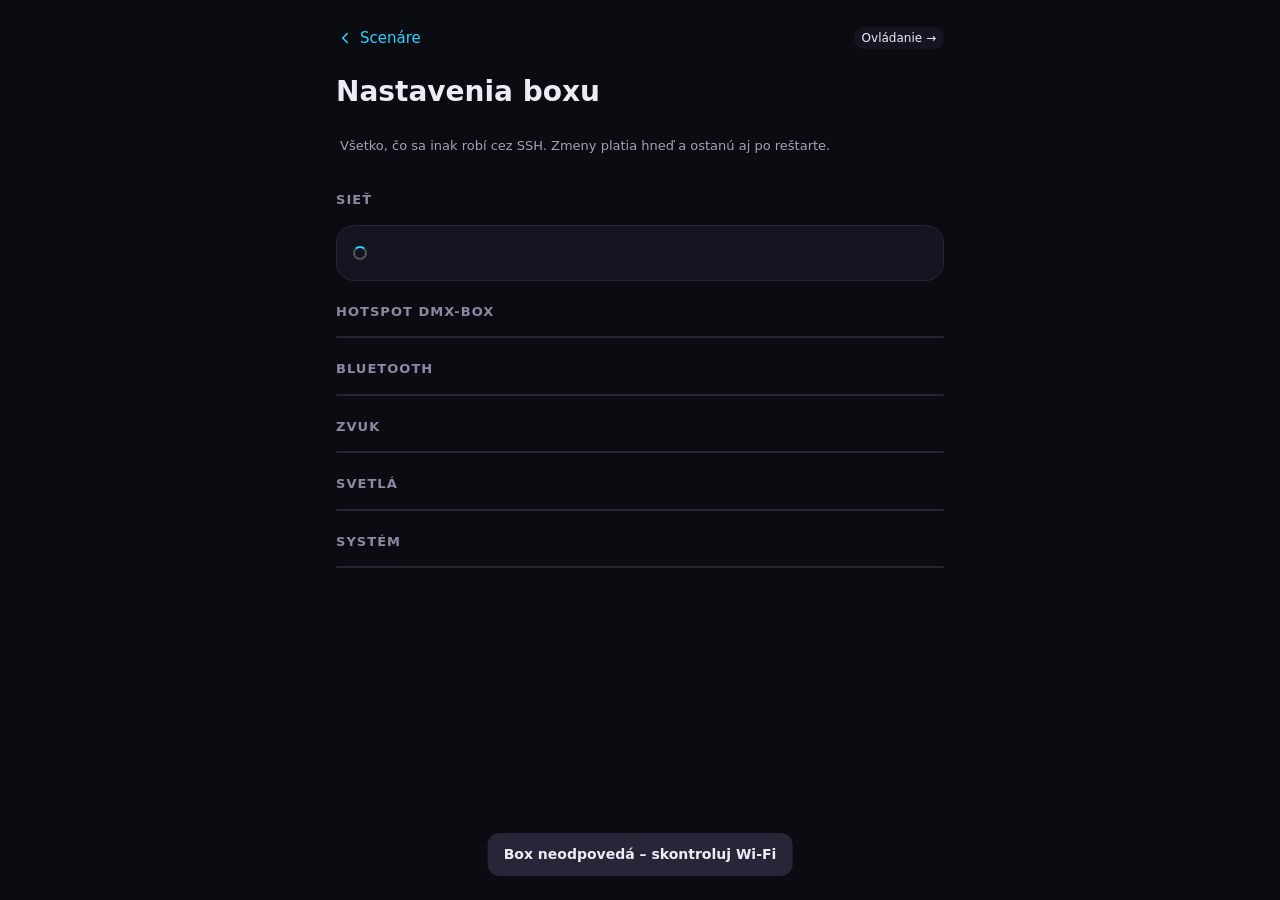
==== web/box.html @ 9268b3ff "Vstupná obrazovka so scenármi a nastavenia boxu z appky (bez SSH) - start.html: výber scenára (Bluet" ====
<!doctype html>
<html lang="sk">
<head>
  <meta charset="utf-8">
  <meta name="viewport" content="width=device-width, initial-scale=1, viewport-fit=cover">
  <meta name="theme-color" content="#0b0b12">
  <title>DMX-BOX – nastavenia</title>
  <link rel="manifest" href="manifest.json">
  <link rel="icon" href="icon.svg" type="image/svg+xml">
  <link rel="stylesheet" href="style.css">
  <link rel="stylesheet" href="start.css">
</head>
<body>
  <div class="page">
    <div class="bar">
      <a class="back" href="/"><svg width="18" height="18" viewBox="0 0 24 24" fill="none" stroke="currentColor" stroke-width="2" stroke-linecap="round" aria-hidden="true"><path d="M15 18l-6-6 6-6"/></svg>Scenáre</a>
      <a class="pill" href="/ovladanie">Ovládanie →</a>
    </div>
    <h1>Nastavenia boxu</h1>
    <p class="hint">Všetko, čo sa inak robí cez SSH. Zmeny platia hneď a ostanú aj po reštarte.</p>

    <h2 class="sec-title">Sieť</h2>
    <div class="group" id="g-wifi"><div class="item"><span class="spin"></span></div></div>

    <h2 class="sec-title">Hotspot DMX-BOX</h2>
    <div class="group" id="g-hotspot"></div>

    <h2 class="sec-title">Bluetooth</h2>
    <div class="group" id="g-bt"></div>

    <h2 class="sec-title">Zvuk</h2>
    <div class="group" id="g-audio"></div>

    <h2 class="sec-title">Svetlá</h2>
    <div class="group" id="g-dmx"></div>

    <h2 class="sec-title">Systém</h2>
    <div class="group" id="g-sys"></div>
  </div>
  <div id="toast" role="status"></div>
  <script src="box.js"></script>
</body>
</html>
---- web/style.css ----
:root {
  --bg: #0b0b12;
  --panel: #151522;
  --line: #262638;
  --text: #ececf4;
  --muted: #8a8aa3;
  --accent: #ff2e7e;
  --accent2: #29d3ff;
  --ok: #3ddc84;
  --warn: #ffb020;
  --radius: 14px;
  color-scheme: dark;
}
* { box-sizing: border-box; -webkit-tap-highlight-color: transparent; }
html, body { margin: 0; background: var(--bg); color: var(--text);
  font: 15px/1.35 system-ui, -apple-system, "Segoe UI", Roboto, sans-serif; }
body { padding: env(safe-area-inset-top) 0 env(safe-area-inset-bottom); user-select: none; }
main { max-width: 980px; margin: 0 auto; padding: 12px 16px 40px; display: grid; gap: 18px; }
h2 { font-size: 13px; letter-spacing: .08em; text-transform: uppercase; color: var(--muted);
  margin: 0 0 8px; font-weight: 600; }
h2 em { font-style: normal; color: var(--text); text-transform: none; letter-spacing: 0; margin-left: 6px; }
h2 small { text-transform: none; letter-spacing: 0; font-weight: 400; margin-left: 6px; }

.top { position: sticky; top: 0; z-index: 5; display: flex; align-items: center; gap: 14px;
  padding: 10px 16px; background: rgba(11, 11, 18, .92); backdrop-filter: blur(8px);
  border-bottom: 1px solid var(--line); }
.bpm { display: flex; align-items: baseline; gap: 6px; min-width: 120px; }
.bpm strong { font-size: 30px; font-variant-numeric: tabular-nums; }
.bpm small { color: var(--muted); }
.dot { width: 14px; height: 14px; border-radius: 50%; background: var(--accent);
  align-self: center; transition: opacity .05s; }
.vu { flex: 1; display: grid; grid-template-columns: repeat(3, 1fr); gap: 6px; max-width: 260px; }
.vu div { position: relative; height: 22px; background: var(--panel); border-radius: 6px; overflow: hidden; }
.vu i { position: absolute; inset: 0 auto 0 0; width: 0; background: linear-gradient(90deg, var(--accent2), var(--accent)); }
.vu span { position: absolute; left: 6px; top: 2px; font-size: 12px; color: var(--text); mix-blend-mode: difference; }
.status { margin-left: auto; display: flex; gap: 6px; }
a.pill { text-decoration: none; color: var(--text); }
.pill { white-space: nowrap; font-size: 12px; padding: 3px 8px; border-radius: 999px; background: var(--panel); color: var(--muted); }
.pill.on { background: #11331f; color: var(--ok); }
.pill.off { background: #3a1616; color: #ff6b6b; }

.wheels { display: grid; grid-template-columns: 1fr 1fr; gap: 16px; }
.wheel-box { background: var(--panel); border-radius: var(--radius); padding: 12px; }
.wheel { position: relative; aspect-ratio: 1; width: 100%; max-width: 380px; margin: 0 auto; border-radius: 50%;
  background: radial-gradient(circle, #0f0f19 34%, #1b1b2b 35%); }
.wheel button { position: absolute; width: 25%; height: 25%; left: 37.5%; top: 37.5%; border-radius: 50%;
  border: 2px solid var(--line); background: #20202f; color: var(--text); font-size: 12px; padding: 4px;
  line-height: 1.1; }
.wheel button.active { border-color: var(--accent); background: #3a1530; box-shadow: 0 0 18px rgba(255, 46, 126, .45); }
#wheel-move button.active { border-color: var(--accent2); background: #12303a; box-shadow: 0 0 18px rgba(41, 211, 255, .4); }

button { font: inherit; color: var(--text); background: var(--panel); border: 1px solid var(--line);
  border-radius: 10px; padding: 10px 14px; min-height: 44px; cursor: pointer; }
button:active { transform: scale(.97); }
button.toggle.on { background: var(--accent); border-color: var(--accent); color: #fff; }
select { font: inherit; color: var(--text); background: var(--panel); border: 1px solid var(--line);
  border-radius: 10px; padding: 10px; min-height: 44px; }
.row { display: flex; flex-wrap: wrap; gap: 8px; align-items: center; }
.tempo #auto { min-width: 90px; }

.hold { display: grid; grid-template-columns: 1fr 1fr 1fr; gap: 12px; }
.fogbtn { background: #14232a; border-color: #2a4a55; display: grid; place-items: center; gap: 2px; }
.fogbtn small { font-size: 11px; font-weight: 400; letter-spacing: 0; color: var(--muted); min-height: 13px; }
.fogbtn.on { background: #d8eef5; color: #002; }
.fogbtn.wait { opacity: .55; }
.big { min-height: 72px; font-size: 18px; font-weight: 700; letter-spacing: .06em; border-radius: var(--radius); }
.strobe { background: #2a2a10; border-color: #5a5a20; }
.strobe.on, .strobe:active { background: #fff; color: #000; }
.black.on { background: #000; border-color: #ff6b6b; color: #ff6b6b; }

.sliders { display: grid; gap: 12px; background: var(--panel); border-radius: var(--radius); padding: 14px; }
.sliders label, .settings label { display: grid; gap: 6px; color: var(--muted); font-size: 13px; }
input[type=range] { width: 100%; accent-color: var(--accent); height: 28px; }
.seg { display: flex; gap: 6px; align-items: center; }
.seg span { color: var(--muted); font-size: 13px; margin-right: 6px; }
.seg button { flex: 1; }
.seg button.on { background: var(--accent2); color: #001018; border-color: var(--accent2); }

.chips { display: flex; flex-wrap: wrap; gap: 8px; }
.chip { display: flex; gap: 0; padding: 0; overflow: hidden; min-width: 96px; flex-direction: column; }
.chip .sw { display: flex; height: 14px; }
.chip .sw i { flex: 1; }
.chip b { padding: 6px 10px; font-weight: 500; }
.chip.on { border-color: var(--accent); }
.manual { margin-top: 10px; }
.picker { display: flex; align-items: center; gap: 10px; color: var(--muted); }
.picker input { width: 52px; height: 40px; border: 0; background: none; padding: 0; }

.presets { display: grid; grid-template-columns: repeat(auto-fill, minmax(52px, 1fr)); gap: 6px; }
.presets button { padding: 0; min-height: 48px; color: var(--muted); }
.presets button.saved { color: var(--text); border-color: #45456a; background: #1d1d30; }
.presets button.holding { border-color: var(--warn); }

.settings { background: var(--panel); border-radius: var(--radius); padding: 12px 14px; }
.settings summary { cursor: pointer; color: var(--muted); font-weight: 600; min-height: 32px; }
.settings label { margin-top: 12px; }
.settings .check { display: flex; align-items: center; gap: 10px; color: var(--text); font-size: 15px; }
.settings .check input { width: 22px; height: 22px; accent-color: var(--accent); }

#toast { position: fixed; left: 50%; bottom: 24px; transform: translateX(-50%) translateY(80px);
  background: #fff; color: #000; padding: 10px 16px; border-radius: 10px; transition: transform .2s, opacity .2s; font-weight: 600; opacity: 0; pointer-events: none; }
#toast.show { transform: translateX(-50%) translateY(0); opacity: 1; }

@media (max-width: 640px) {
  .wheels { grid-template-columns: 1fr; }
  .top { gap: 10px; }
  .bpm { min-width: 0; }
  .bpm strong { font-size: 24px; }
  .wheel { max-width: 320px; }
  .wheel button { font-size: 11px; }
}

.styles { display: grid; grid-template-columns: repeat(7, 1fr); gap: 6px; }
.styles button { padding: 10px 2px; font-size: 13px; }
.styles button.on { background: var(--accent2); color: #001018; border-color: var(--accent2); }
.styles button[data-style=auto].on { background: var(--accent); border-color: var(--accent); color: #fff; }
.style-info { display: flex; justify-content: space-between; align-items: center; margin-top: 8px;
  color: var(--muted); font-size: 13px; }
.pill.sec-breakdown { background: #1a2340; color: #9bb4ff; }
.pill.sec-build { background: #3a2a08; color: #ffc65a; }
.pill.sec-drop { background: #ff2d6f; color: #fff; }
@media (max-width: 520px) { .styles { grid-template-columns: repeat(4, 1fr); } }
---- web/start.css ----
/* Vstupná obrazovka a nastavenia boxu (doplnok k style.css) */
.page { max-width: 640px; margin: 0 auto; padding: 16px 16px 48px; display: grid; gap: 16px; user-select: text; }
.bar { display: flex; align-items: center; justify-content: space-between; gap: 12px; }
.brand { display: flex; align-items: center; gap: 10px; font-size: 20px; font-weight: 800; letter-spacing: .04em; }
.brand i { width: 34px; height: 34px; border-radius: 10px; background: var(--accent); display: grid; place-items: center; }
.iconbtn { width: 44px; height: 44px; padding: 0; display: grid; place-items: center; border-radius: 12px;
  background: var(--panel); border: 1px solid var(--line); color: var(--text); text-decoration: none; }
.back { display: inline-flex; align-items: center; gap: 6px; min-height: 44px; color: var(--accent2);
  text-decoration: none; font-weight: 500; background: none; border: 0; padding: 0; }
.chips { display: flex; flex-wrap: wrap; gap: 8px; }
.chip-s { padding: 6px 10px; border-radius: 999px; background: #1d1d2c; color: #b9b9cc; font-size: 13px; font-weight: 500; }
.chip-s.ok { background: #10261b; color: #6be3a0; }
.chip-s.bad { background: #3a1616; color: #ff8a8a; }
.chip-s.warn { background: #33270a; color: #ffc65a; }
h1 { margin: 0; font-size: 28px; line-height: 1.15; font-weight: 800; }
.lead { margin: 4px 0 0; color: #a3a3b8; font-size: 15px; line-height: 1.45; }
.muted { color: #a3a3b8; }
.small { font-size: 13px; }

.resume { display: flex; align-items: center; gap: 14px; padding: 16px; border-radius: 18px; background: var(--accent);
  color: #fff; border: 0; text-align: left; width: 100%; }
.resume span.t { display: block; font-size: 12px; font-weight: 600; letter-spacing: .08em; text-transform: uppercase; opacity: .9; }
.resume strong { display: block; font-size: 17px; margin: 2px 0; }
.resume em { font-style: normal; font-size: 13px; opacity: .95; }
.resume b { margin-left: auto; width: 48px; height: 48px; border-radius: 50%; background: #fff; display: grid; place-items: center; flex: none; }

.cards { display: grid; gap: 10px; }
@media (min-width: 700px) { .cards { grid-template-columns: 1fr 1fr; } }
.card { display: flex; gap: 14px; padding: 16px; border-radius: 18px; background: var(--panel); border: 1px solid var(--line);
  color: var(--text); text-align: left; width: 100%; align-items: flex-start; }
.card .ic { width: 44px; height: 44px; flex: none; border-radius: 12px; display: grid; place-items: center; font-size: 13px;
  font-weight: 800; color: #0b0b12; }
.card strong { display: block; font-size: 16px; margin-bottom: 4px; }
.card p { margin: 0 0 8px; font-size: 14px; line-height: 1.4; color: #a3a3b8; }
.tag { display: inline-block; padding: 3px 8px; border-radius: 6px; background: #22223a; color: #c9c9da; font-size: 12px; margin: 0 4px 4px 0; }
.warn-t { display: block; font-size: 12px; color: #ffc65a; margin-top: 2px; }

.step { display: grid; gap: 12px; padding: 16px; border-radius: 18px; background: var(--panel); border: 1px solid var(--line); }
.step h2 { display: flex; align-items: center; gap: 10px; margin: 0; font-size: 17px; letter-spacing: 0; text-transform: none; color: var(--text); font-weight: 700; }
.step h2 span { width: 26px; height: 26px; border-radius: 50%; display: grid; place-items: center; font-size: 13px; font-weight: 800;
  background: var(--accent2); color: #0b0b12; }
.step p { margin: 0; font-size: 14px; color: #a3a3b8; line-height: 1.45; }
.opts { display: grid; gap: 8px; }
.opt { display: flex; align-items: center; gap: 12px; text-align: left; padding: 12px; border-radius: 12px; border: 2px solid var(--line);
  background: #1d1d2c; width: 100%; }
.opt.on { border-color: var(--accent2); }
.opt:disabled { opacity: .5; }
.opt .r { width: 20px; height: 20px; flex: none; border-radius: 50%; border: 2px solid var(--line); display: grid; place-items: center; }
.opt.on .r { border-color: var(--accent2); }
.opt.on .r::after { content: ""; width: 10px; height: 10px; border-radius: 50%; background: var(--accent2); }
.opt b { display: block; font-size: 15px; }
.opt small { display: block; font-size: 13px; color: #a3a3b8; }
.moods { display: grid; grid-template-columns: repeat(2, minmax(0, 1fr)); gap: 8px; }
@media (min-width: 520px) { .moods { grid-template-columns: repeat(4, minmax(0, 1fr)); } }
.mood { display: grid; gap: 2px; text-align: left; min-height: 64px; padding: 10px 12px; border-radius: 12px; border: 2px solid var(--line); background: #1d1d2c; }
.mood.on { border-color: var(--accent); background: #2a1222; }
.mood b { font-size: 15px; } .mood small { font-size: 12px; color: #a3a3b8; }
.status-row { display: flex; align-items: center; justify-content: space-between; gap: 10px; padding: 12px; border-radius: 12px; background: #1d1d2c; }
.status-row.ok { background: #10261b; color: #6be3a0; }
.status-row.bad { background: #3a1616; color: #ff8a8a; }
.meter { flex: 1; height: 10px; border-radius: 5px; background: #22223a; overflow: hidden; }
.meter i { display: block; height: 100%; width: 0; background: linear-gradient(90deg, var(--accent2), var(--accent)); transition: width .08s; }
.go { display: flex; align-items: center; justify-content: center; gap: 10px; min-height: 60px; border-radius: 18px; border: 0;
  background: var(--accent); color: #fff; font-size: 18px; font-weight: 800; letter-spacing: .03em; width: 100%; }
.go:disabled { opacity: .6; }
.check { display: flex; align-items: center; justify-content: space-between; min-height: 48px; font-size: 15px; gap: 12px; }
.check + .check { border-top: 1px solid var(--line); }
.check input[type=checkbox] { width: 22px; height: 22px; accent-color: var(--accent); }

/* nastavenia boxu */
.group { border-radius: 18px; background: var(--panel); border: 1px solid var(--line); overflow: hidden; }
.item { display: flex; align-items: center; justify-content: space-between; gap: 12px; min-height: 54px; padding: 8px 16px; }
.item + .item { border-top: 1px solid var(--line); }
.item .l { display: grid; gap: 2px; min-width: 0; }
.item .l b { font-weight: 600; overflow-wrap: anywhere; }
.item .l small { font-size: 12px; color: #a3a3b8; }
.item .l small.ok { color: #6be3a0; }
.item .acts { display: flex; gap: 6px; flex: none; }
.item .acts button { min-height: 36px; padding: 0 12px; font-size: 13px; }
.linkbtn { background: none; border: 0; color: var(--accent2); font-weight: 600; text-align: left; padding: 0; min-height: 44px; }
.danger { color: #ff8a8a; }
.form { display: grid; gap: 8px; padding: 12px 16px 16px; border-top: 1px solid var(--line); }
input[type=text], input[type=password] { font: inherit; color: var(--text); background: #1d1d2c; border: 1px solid var(--line);
  border-radius: 10px; padding: 10px 12px; min-height: 44px; width: 100%; }
.sec-title { margin: 6px 0 0; }
.hint { font-size: 13px; color: #a3a3b8; line-height: 1.45; padding: 0 4px; }
.spin { display: inline-block; width: 14px; height: 14px; border: 2px solid #555; border-top-color: var(--accent2); border-radius: 50%;
  animation: sp 0.8s linear infinite; vertical-align: -2px; }
@keyframes sp { to { transform: rotate(360deg); } }
#toast { position: fixed; left: 50%; bottom: 24px; transform: translateX(-50%); max-width: 90vw; padding: 12px 16px;
  border-radius: 12px; background: #262638; color: var(--text); font-size: 14px; opacity: 0; pointer-events: none; transition: opacity .2s; z-index: 20; }
#toast.show { opacity: 1; }
[hidden] { display: none !important; }
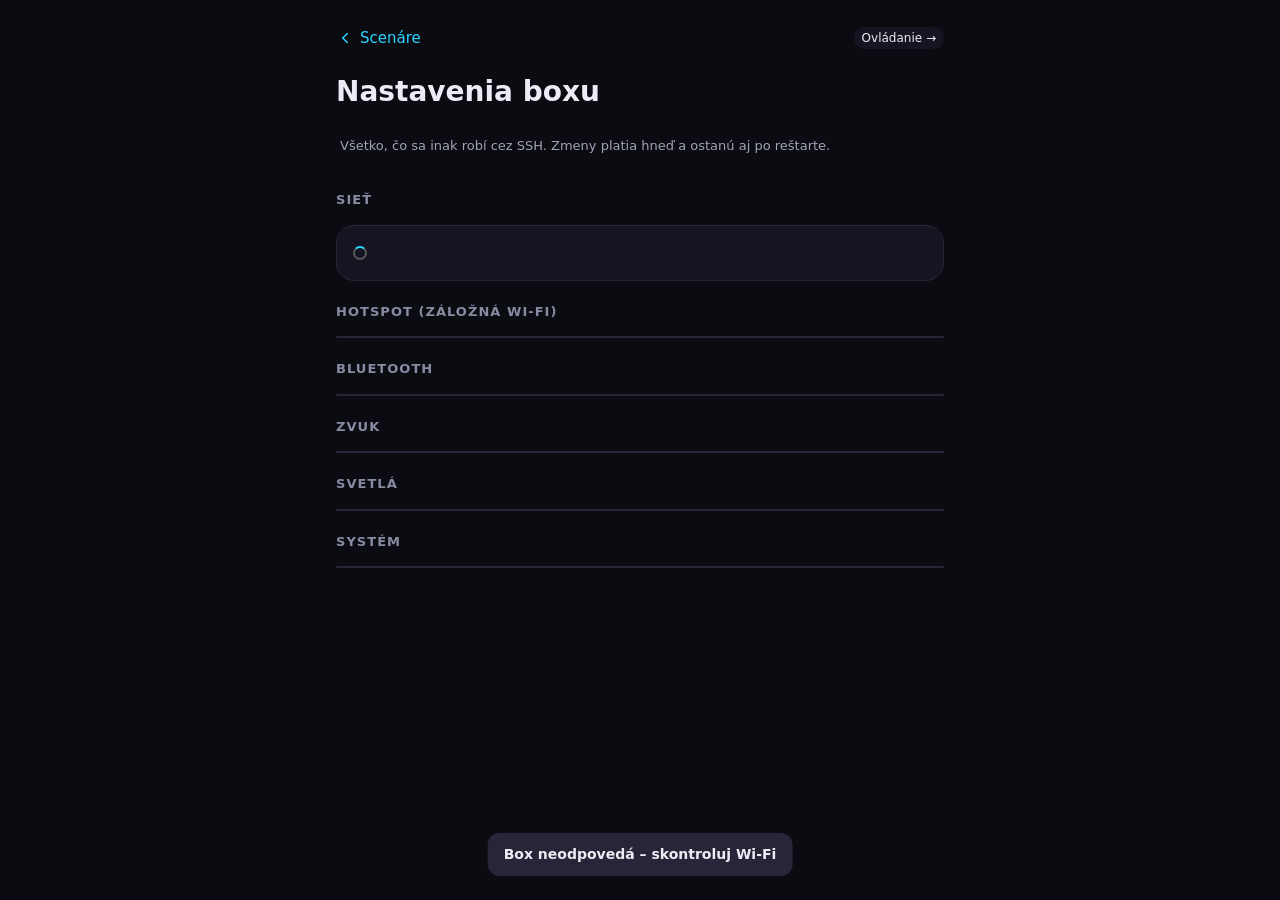
==== commit 0c345fb9: "Meno boxu fajny-dmx-box: sieť, hotspot, Bluetooth, Spotify a appka - install.sh --name (predvolene f" ====
--- a/web/box.html
+++ b/web/box.html
@@ -4,7 +4,7 @@
   <meta charset="utf-8">
   <meta name="viewport" content="width=device-width, initial-scale=1, viewport-fit=cover">
   <meta name="theme-color" content="#0b0b12">
-  <title>DMX-BOX – nastavenia</title>
+  <title>fajny-dmx-box – nastavenia</title>
   <link rel="manifest" href="manifest.json">
   <link rel="icon" href="icon.svg" type="image/svg+xml">
   <link rel="stylesheet" href="style.css">
@@ -22,7 +22,7 @@
     <h2 class="sec-title">Sieť</h2>
     <div class="group" id="g-wifi"><div class="item"><span class="spin"></span></div></div>
 
-    <h2 class="sec-title">Hotspot DMX-BOX</h2>
+    <h2 class="sec-title">Hotspot (záložná Wi-Fi)</h2>
     <div class="group" id="g-hotspot"></div>
 
     <h2 class="sec-title">Bluetooth</h2>
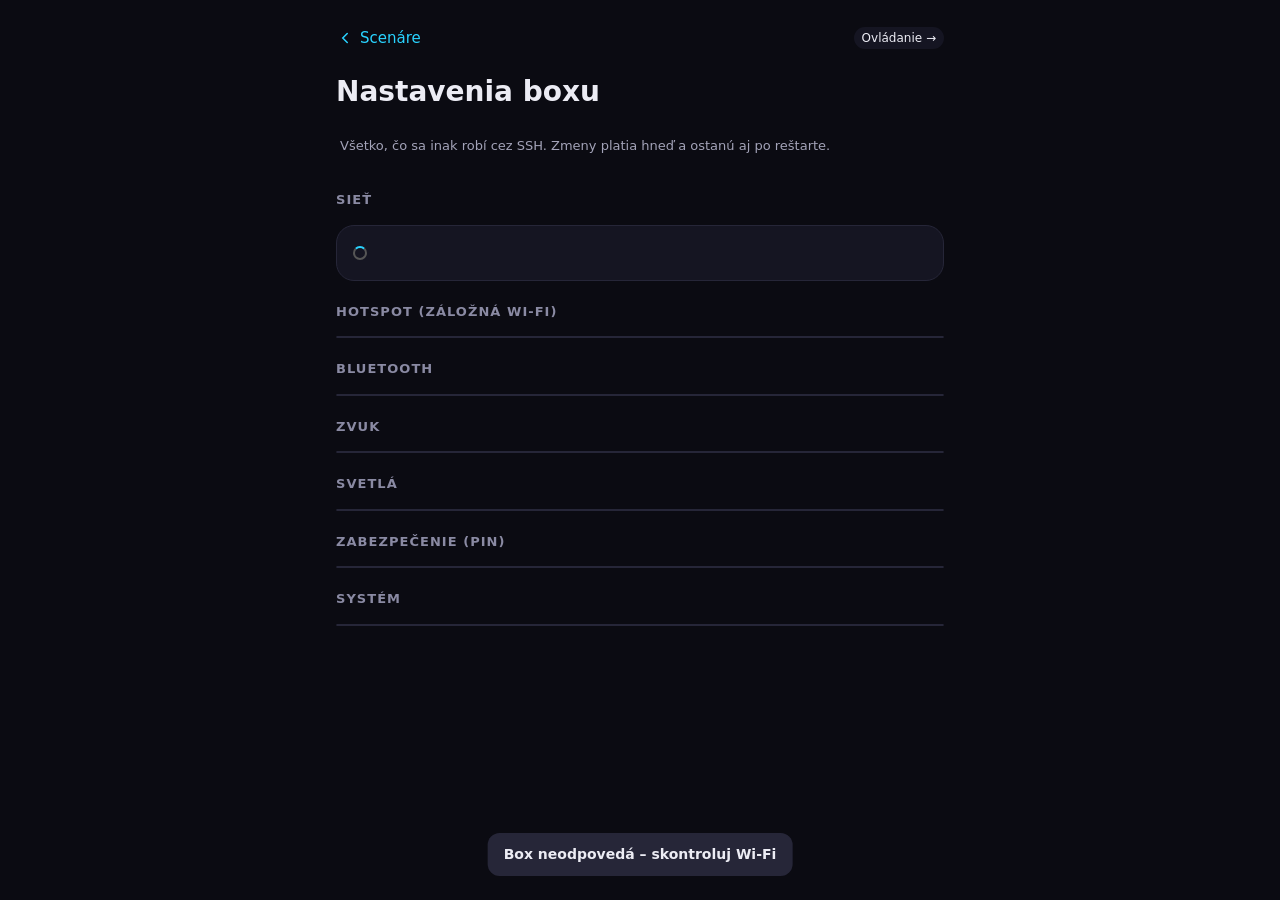
==== commit f4e6e24a: "PIN ochrana appky so zapínaním v Nastaveniach boxu - auth.py: PIN 4–8 číslic ako PBKDF2 hash v secur" ====
--- a/web/box.html
+++ b/web/box.html
@@ -34,6 +34,9 @@
     <h2 class="sec-title">Svetlá</h2>
     <div class="group" id="g-dmx"></div>
 
+    <h2 class="sec-title">Zabezpečenie (PIN)</h2>
+    <div class="group" id="g-sec"></div>
+
     <h2 class="sec-title">Systém</h2>
     <div class="group" id="g-sys"></div>
   </div>
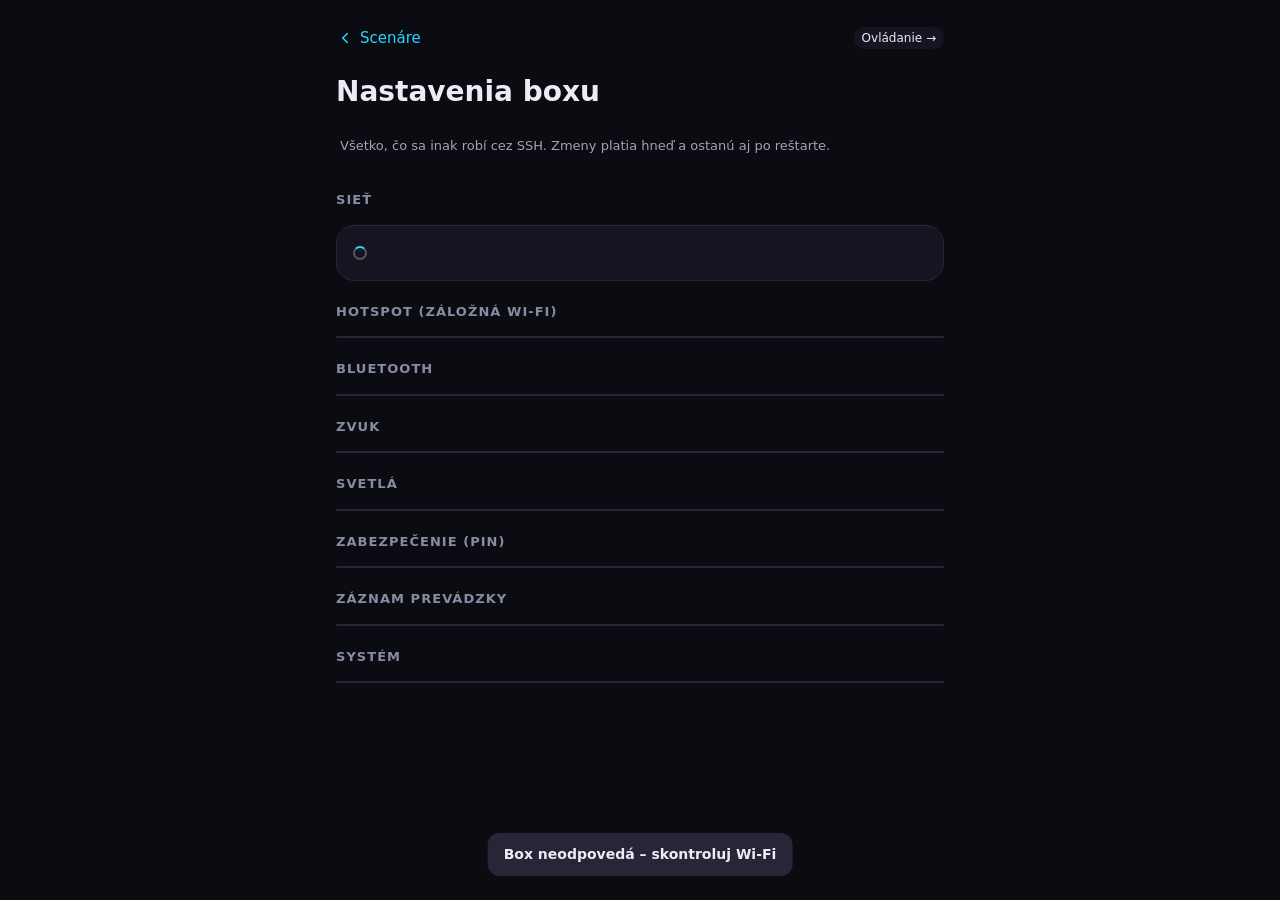
==== commit fa080076: "Záznam prevádzky: skladby, štýl/BPM, časti, efekty, ručné zásahy, vyťaženie Pi, výpadky do logs/*.js" ====
--- a/web/box.html
+++ b/web/box.html
@@ -37,6 +37,9 @@
     <h2 class="sec-title">Zabezpečenie (PIN)</h2>
     <div class="group" id="g-sec"></div>
 
+    <h2 class="sec-title">Záznam prevádzky</h2>
+    <div class="group" id="g-log"></div>
+
     <h2 class="sec-title">Systém</h2>
     <div class="group" id="g-sys"></div>
   </div>
--- a/web/style.css
+++ b/web/style.css
@@ -120,3 +120,110 @@
 .pill.sec-build { background: #3a2a08; color: #ffc65a; }
 .pill.sec-drop { background: #ff2d6f; color: #fff; }
 @media (max-width: 520px) { .styles { grid-template-columns: repeat(4, 1fr); } }
+
+/* vizualizácia hudby pod hornou lištou */
+.spectrum { max-width: 980px; margin: 0 auto; padding: 10px 16px 6px; display: grid; gap: 4px; border-bottom: 1px solid var(--line); }
+.top .bpm { min-width: auto; flex: none; }
+.top .track { flex: 1; min-width: 0; display: flex; align-items: center; gap: 8px; }
+.top .track[hidden] { display: none; }
+.top .track svg { flex: none; color: var(--accent2); }
+.top .track .tt { display: grid; min-width: 0; line-height: 1.2; }
+.top .track strong, .top .track .tt span { white-space: nowrap; overflow: hidden; text-overflow: ellipsis; }
+.top .track strong { font-size: 15px; font-weight: 600; }
+.top .track .tt span { font-size: 12px; color: var(--muted); }
+.top .status { flex: none; }
+@media (max-width: 520px) { .top { gap: 10px; } }
+.top .status { position: relative; align-items: center; gap: 10px; }
+.live { width: 10px; height: 10px; border-radius: 50%; flex: none; }
+.live.on { background: var(--ok); box-shadow: 0 0 8px var(--ok); }
+.live.off { background: #ff4d4d; box-shadow: 0 0 8px #ff4d4d; }
+.hamb { display: grid; place-items: center; width: 40px; height: 40px; padding: 0; border-radius: 10px;
+  background: var(--panel); border: 1px solid var(--line); color: var(--text); cursor: pointer; }
+.hamb[aria-expanded="true"] { border-color: var(--accent2); }
+.menu { position: absolute; right: 0; top: calc(100% + 8px); min-width: 270px; max-width: calc(100vw - 24px); z-index: 20;
+  background: #12121c; border: 1px solid var(--line); border-radius: 12px; padding: 6px;
+  box-shadow: 0 12px 32px rgba(0, 0, 0, .55); }
+.menu[hidden] { display: none; }
+.menu a { display: flex; align-items: center; gap: 10px; padding: 12px; border-radius: 8px;
+  color: var(--text); text-decoration: none; font-size: 15px; }
+.menu a:hover, .menu a:focus-visible { background: var(--panel); }
+.menu a span { width: 20px; text-align: center; }
+.menu-st { display: grid; gap: 6px; margin-top: 4px; padding: 10px 12px 6px; border-top: 1px solid var(--line); }
+.menu-st div { display: flex; justify-content: space-between; align-items: center; gap: 10px; }
+.menu-st small { color: var(--muted); font-size: 13px; }
+.menu-st b { font-size: 12px; font-weight: 600; padding: 3px 8px; border-radius: 999px; background: var(--panel); color: var(--muted); }
+.menu-st b.on { background: #11331f; color: var(--ok); }
+.menu-st b.off { background: #3a1616; color: #ff6b6b; }
+.spec-row { display: flex; gap: 8px; align-items: stretch; }
+.spec-ch { width: 14px; display: flex; flex-direction: column; justify-content: space-between; padding: 8px 0;
+  font-size: 11px; font-weight: 700; color: var(--muted); }
+#spec { flex: 1; width: 100%; height: 104px; min-width: 0; display: block; }
+.spec-axis { display: flex; justify-content: space-between; padding-left: 22px; font-size: 10px; letter-spacing: .08em; color: var(--muted); }
+
+/* vyťaženie Pi v hlavičke (krúžky) */
+.sysg { display: flex; gap: 8px; align-items: center; flex: none; }
+.sysg[hidden] { display: none; }
+.sysg .g { display: grid; justify-items: center; gap: 1px; }
+.sysg svg { width: 38px; height: 38px; }
+.sysg circle { fill: none; stroke-width: 4; }
+.sysg circle.bg { stroke: var(--line); }
+.sysg circle.fg { stroke: var(--ok); stroke-linecap: round; stroke-dasharray: 0 100; transition: stroke-dasharray .6s, stroke .3s; }
+.sysg text { text-anchor: middle; font: 700 10px system-ui, sans-serif; fill: var(--text); }
+.sysg small { font-size: 9px; letter-spacing: .08em; color: var(--muted); }
+.sysg .t { display: grid; justify-items: center; font-size: 9px; letter-spacing: .08em; color: var(--muted);
+  padding-left: 6px; border-left: 1px solid var(--line); }
+.sysg .t b { font-size: 13px; letter-spacing: 0; color: var(--ok); font-variant-numeric: tabular-nums; }
+.lv-warn { --lv: var(--warn); } .lv-bad { --lv: #ff4d4d; } .lv-ok { --lv: var(--ok); }
+.sysg .g.lv-warn circle.fg, .sysg .g.lv-bad circle.fg { stroke: var(--lv); }
+.sysg .t.lv-warn b, .sysg .t.lv-bad b { color: var(--lv); }
+.menu-st .pi { display: grid; gap: 6px; margin-top: 4px; }
+.menu-st .pi span { display: grid; grid-template-columns: 1fr 1fr; gap: 4px; }
+.menu-st .pi b { text-align: center; }
+.menu-st .pi b.lv-ok { background: #11331f; color: var(--ok); }
+.menu-st .pi b.lv-warn { background: #33270a; color: var(--warn); }
+.menu-st .pi b.lv-bad { background: #3a1616; color: #ff6b6b; }
+@media (max-width: 640px) { .sysg { display: none !important; } }
+
+/* legenda kolies: (i) a okno s popisom efektov */
+.wheel-box { position: relative; }
+.info-btn { position: absolute; top: 10px; right: 10px; width: 32px; height: 32px; padding: 0; border-radius: 50%;
+  display: grid; place-items: center; background: #1d1d2c; border: 1px solid #2e2e44; color: #a3a3b8; cursor: pointer; }
+.info-btn:hover, .info-btn:focus-visible { color: #fff; border-color: var(--accent2); }
+.sheet-bg { position: fixed; inset: 0; z-index: 50; display: grid; place-items: center; padding: 16px;
+  background: rgba(4, 4, 8, .66); backdrop-filter: blur(3px); }
+.sheet-bg[hidden] { display: none; }
+.sheet { --c: var(--accent); --cbg: #2a1020; width: min(560px, 100%); max-height: min(82vh, 720px); overflow: auto;
+  overscroll-behavior: contain; background: #12121c; border: 1px solid var(--line); border-radius: 18px;
+  box-shadow: 0 24px 64px rgba(0, 0, 0, .6); }
+.sheet.move { --c: var(--accent2); --cbg: #0d2630; }
+.sheet header { position: sticky; top: 0; z-index: 1; display: flex; align-items: center; gap: 10px;
+  padding: 16px 18px 12px; background: #12121c; border-bottom: 1px solid var(--line); }
+.sheet header h3 { margin: 0; font-size: 18px; }
+.sheet .sh-i { width: 30px; height: 30px; flex: none; border-radius: 50%; display: grid; place-items: center;
+  background: #1d1d2c; border: 1px solid #2e2e44; color: var(--c); font-weight: 700; }
+.sheet .x { margin-left: auto; width: 36px; height: 36px; flex: none; padding: 0; border-radius: 50%;
+  background: #1d1d2c; border: 0; color: #ddd; font-size: 18px; cursor: pointer; }
+.sheet .intro { margin: 0; padding: 12px 18px 4px; color: #a3a3b8; font-size: 13px; line-height: 1.45; }
+.sheet .intro b { color: var(--text); }
+.fxl { list-style: none; margin: 0; padding: 8px 10px 14px; display: grid; gap: 4px; }
+.fxl li { display: grid; grid-template-columns: 12px 1fr; gap: 4px 12px; padding: 10px 8px; border-radius: 12px; }
+.fxl li.on { background: var(--cbg); outline: 1px solid var(--c); }
+.fxl .sw { width: 12px; height: 12px; border-radius: 50%; margin-top: 4px; background: var(--c); }
+.fxl b { font-size: 15px; }
+.fxl b em { font-style: normal; font-size: 11px; color: var(--c); margin-left: 8px; letter-spacing: .06em; }
+.fxl p { grid-column: 2; margin: 0; font-size: 13px; color: #c7c7d6; line-height: 1.4; }
+.fxl .when { grid-column: 2; display: flex; flex-wrap: wrap; gap: 4px; margin-top: 2px; }
+.fxl .when span { font-size: 11px; padding: 2px 8px; border-radius: 999px; background: #1d1d2c; color: var(--muted); }
+
+/* BT reproduktor v menu */
+.menu-st [hidden] { display: none !important; }
+.menu-st b.warn { background: #33270a; color: var(--warn); }
+.menu-st b { max-width: 150px; overflow: hidden; text-overflow: ellipsis; white-space: nowrap; }
+.sw-row { display: flex; justify-content: space-between; align-items: center; gap: 10px; cursor: pointer; padding: 2px 0; }
+.sw-row input { position: absolute; opacity: 0; width: 1px; height: 1px; }
+.sw-row .sw { position: relative; width: 40px; height: 24px; flex: none; border-radius: 999px; background: #2a2a3c; transition: background .2s; }
+.sw-row .sw::after { content: ""; position: absolute; top: 3px; left: 3px; width: 18px; height: 18px; border-radius: 50%;
+  background: #ececf4; transition: transform .2s; }
+.sw-row input:checked + .sw { background: var(--ok); }
+.sw-row input:checked + .sw::after { transform: translateX(16px); }
+.sw-row input:focus-visible + .sw { outline: 2px solid var(--accent2); outline-offset: 2px; }
--- a/web/start.css
+++ b/web/start.css
@@ -91,3 +91,8 @@
   border-radius: 12px; background: #262638; color: var(--text); font-size: 14px; opacity: 0; pointer-events: none; transition: opacity .2s; z-index: 20; }
 #toast.show { opacity: 1; }
 [hidden] { display: none !important; }
+
+/* súhrn záznamu prevádzky */
+.logsum { display: grid; gap: 6px; width: 100%; }
+.logsum div { display: grid; grid-template-columns: 110px 1fr; gap: 8px; font-size: 13px; line-height: 1.4; }
+.logsum small { color: #8a8aa3; }
